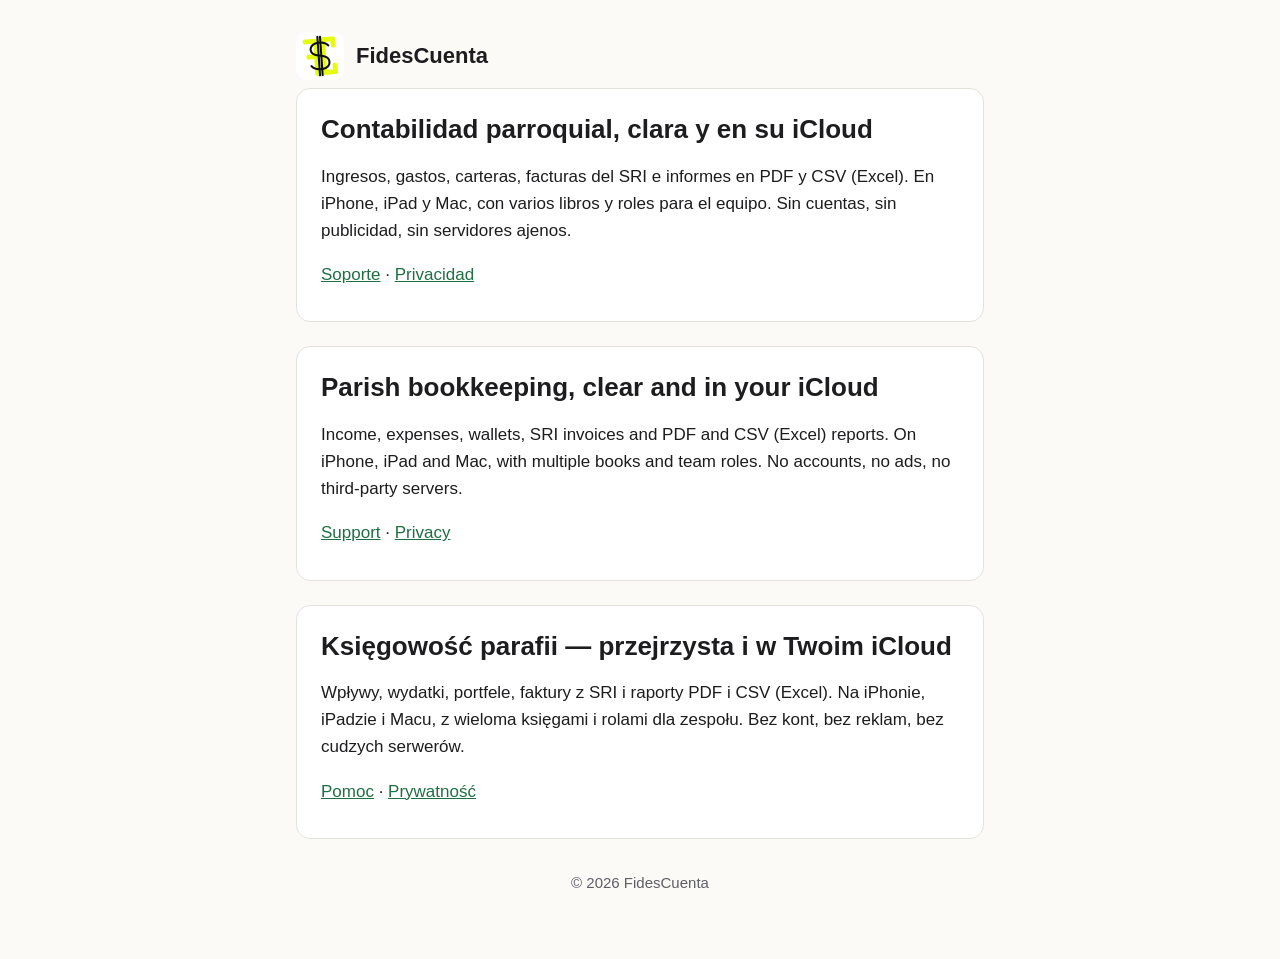
==== index.html @ 540c13cd "Strony FidesCuenta: start, prywatność, wsparcie Co-Authored-By: Claude Opus 5.5 <noreply@anthropic.c" ====
<!doctype html>
<html lang="es">
<head>
<meta charset="utf-8">
<meta name="viewport" content="width=device-width, initial-scale=1">
<title>FidesCuenta</title>
<meta http-equiv="refresh" content="0; url=fidescuenta/">
<link rel="canonical" href="fidescuenta/">
<style>body{font-family:-apple-system,sans-serif;background:#fbfaf7;color:#1d1d1f;padding:24px 16px}@media (prefers-color-scheme:dark){body{background:#141414;color:#f2f2f2}}a{color:inherit}</style>
</head>
<body><p><a href="fidescuenta/">FidesCuenta</a></p></body>
</html>
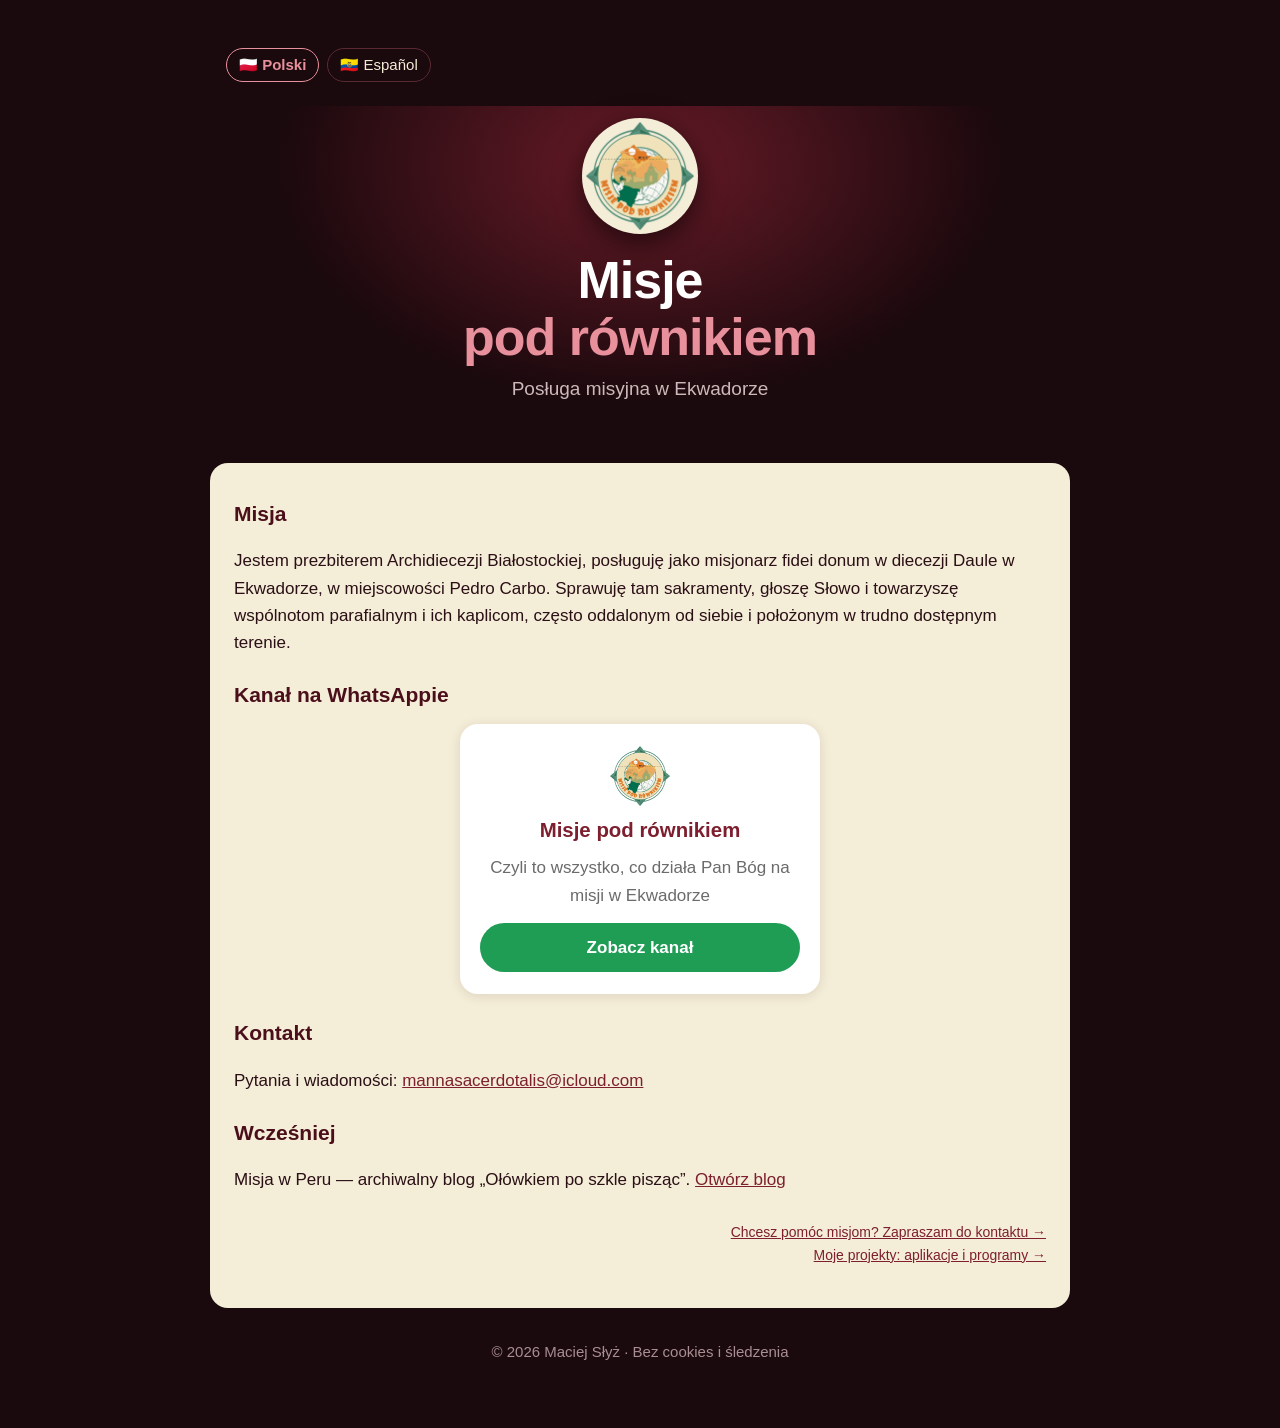
==== commit 09c1c025: "Strona główna: przekierowanie na Misje pod równikiem Co-Authored-By: Claude Opus 5.5 <noreply@anthro" ====
--- a/index.html
+++ b/index.html
@@ -1,12 +1,12 @@
 <!doctype html>
-<html lang="es">
+<html lang="pl">
 <head>
 <meta charset="utf-8">
 <meta name="viewport" content="width=device-width, initial-scale=1">
-<title>FidesCuenta</title>
-<meta http-equiv="refresh" content="0; url=fidescuenta/">
-<link rel="canonical" href="fidescuenta/">
+<title>Misje pod równikiem</title>
+<meta http-equiv="refresh" content="0; url=misje/">
+<link rel="canonical" href="misje/">
 <style>body{font-family:-apple-system,sans-serif;background:#fbfaf7;color:#1d1d1f;padding:24px 16px}@media (prefers-color-scheme:dark){body{background:#141414;color:#f2f2f2}}a{color:inherit}</style>
 </head>
-<body><p><a href="fidescuenta/">FidesCuenta</a></p></body>
+<body><p><a href="misje/">Misje pod równikiem</a></p></body>
 </html>
